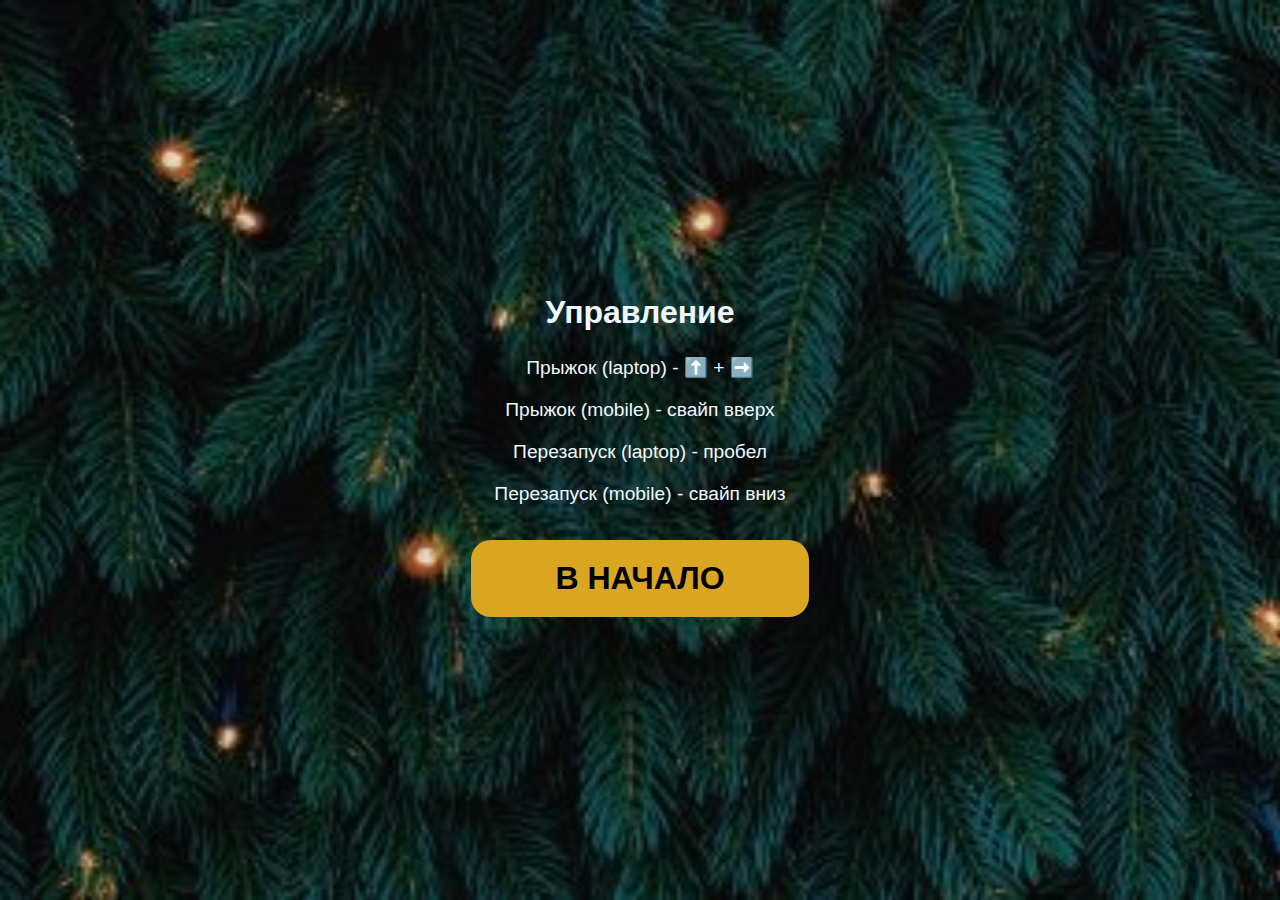
==== controls.html @ 346a8822 "Добавит страницу с описанием управления" ====
<!DOCTYPE html>
<html lang="en">
  <head>
    <meta charset="UTF-8" />
    <meta http-equiv="X-UA-Compatible" content="IE=edge" />
    <meta name="viewport" content="width=device-width, initial-scale=1.0" />
    <title>2024 new year game</title>
    <link rel="stylesheet" href="style.css" />
    <script type="module" src="script.js"></script>
  </head>
  <body class="with-background">
    <h1 class="main-title">Управление</h1>
    <p class="description description-actions">
      <span>Прыжок (laptop) - ⬆️ + ➡️</span>
      <span>Прыжок (mobile) - свайп вверх</span>
      <span>Перезапуск (laptop) - пробел</span>
      <span>Перезапуск (mobile) - свайп вниз</span>
    </p>
    <a class="start-button" href="/index.html">В НАЧАЛО</a>
  </body>
</html>
---- style.css ----
* {
  margin: 0;
  padding: 0;
  box-sizing: border-box;
}

body {
  height: 86vh;
  font-family: 'Segoe UI', Tahoma, Geneva, Verdana, sans-serif;
  background-color: black;
  display: flex;
  flex-direction: column;
  justify-content: center;
  align-items: center;
  gap: 5px;
}

.with-background {
  background-image: url('/images/body-background.jpg');
  background-repeat: no-repeat;
  background-position: center;
  background-size: cover;
}

.main-title,
.title-success {
  color: aliceblue;
  padding: 10px;
  text-align: center;
}

.title-success {
  color: goldenrod;
  font-size: 4rem;
}

.player-success {
  width: 80%;
  animation: spin 4s linear infinite;
  transform: rotate(5deg);
}

a.start-button {
  text-decoration: none;
  color: inherit;
  text-align: center;
}

.year {
  color: goldenrod;
  font-size: 2rem;
  transform: rotate(5deg);
  animation: spin 4s linear infinite;
}

@keyframes spin {
  25% {
    transform: rotate(0deg);
  }

  50% {
    transform: rotate(-5deg);
  }

  75% {
    transform: rotate(0deg);
  }
}

.year span {
  font-size: 6rem;
}

.description {
  color: aliceblue;
  padding: 10px;
  text-align: center;
}

.game-hero {
  color: greenyellow;
  font-size: 1.3rem;
}

.game-hero--target {
  color: deeppink;
}

.description-actions {
  margin-bottom: 20px;
  font-size: 1.2rem;
  text-align: initial;
  color: aliceblue;
  display: flex;
  flex-direction: column;
  gap: 20px;
  align-items: center;
}

.start-button {
  width: 60%;
  padding: 20px;
  font-weight: bold;
  font-size: 2rem;
  border-radius: 20px;
  border: none;
  background-color: goldenrod;
  cursor: pointer;
}

.canvas {
  max-width: 100%;
  max-height: 100%;
  border: 5px solid white;
  position: absolute;
  top: 50%;
  left: 50%;
  transform: translate(-50%, -50%);
}

.hide {
  display: none;
}

.controls {
  max-width: 5%;
  position: absolute;
  top: 5%;
  right: 5%;
}

.controls:hover {
  transform: rotate(15deg);
}

@media screen and (min-width: 700px) {
  body {
    padding: 0 28% 0;
    height: 100vh;
  }

  .start-button {
    max-width: 800px;
  }

  .player-success {
    width: 30%;
  }
}
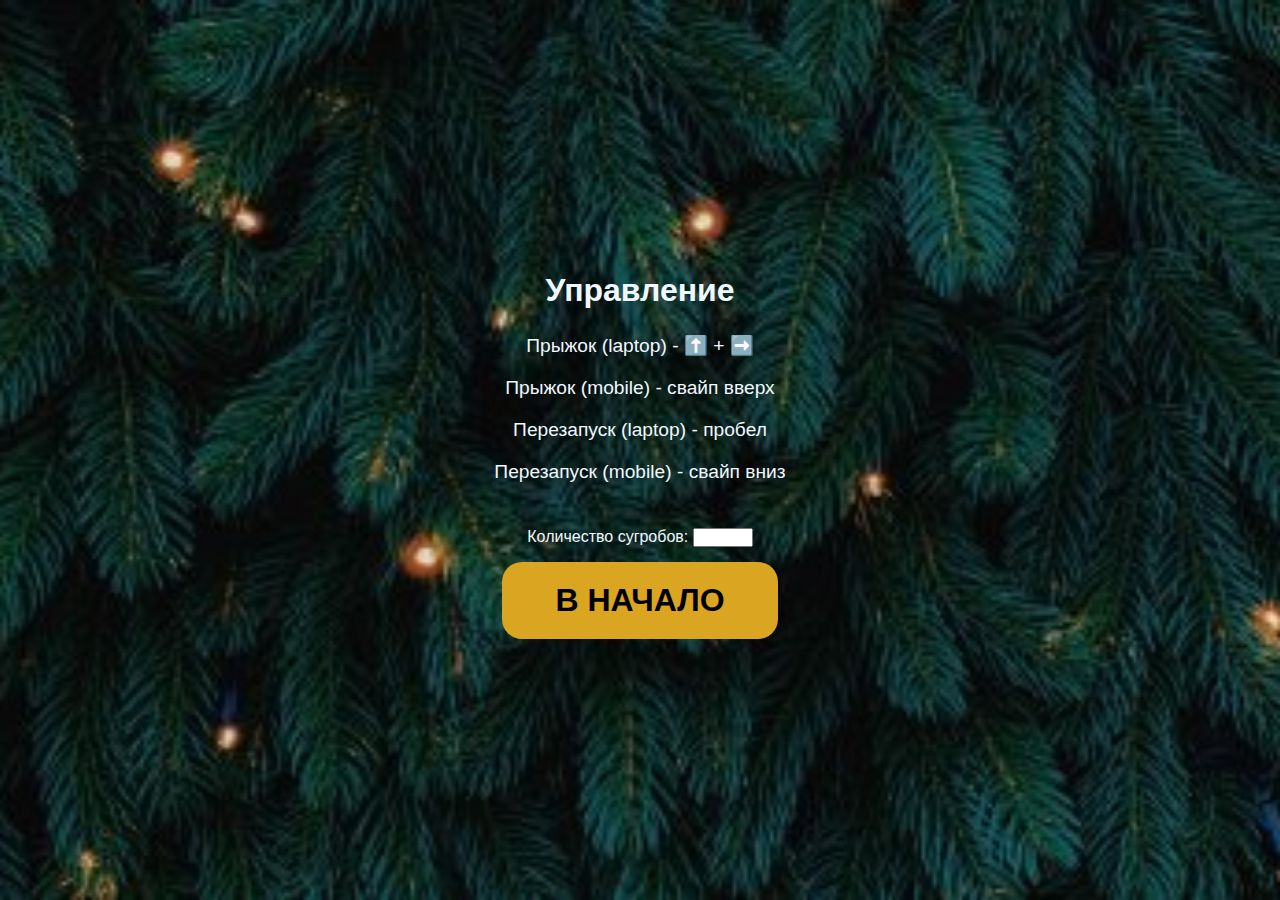
==== commit 194401e6: "Добавит полее ввода количесьва препятствий" ====
--- a/controls.html
+++ b/controls.html
@@ -16,6 +16,10 @@
       <span>Перезапуск (laptop) - пробел</span>
       <span>Перезапуск (mobile) - свайп вниз</span>
     </p>
+    <label class="enemy-count">
+      Количество сугробов:
+      <input type="number" max="100" min="20" />
+    </label>
     <a class="start-button" href="/index.html">В НАЧАЛО</a>
   </body>
 </html>
--- a/style.css
+++ b/style.css
@@ -23,7 +23,8 @@
 }
 
 .main-title,
-.title-success {
+.title-success,
+.enemy-count {
   color: aliceblue;
   padding: 10px;
   text-align: center;
@@ -78,12 +79,13 @@
 }
 
 .game-hero {
-  color: greenyellow;
+  color: #5aaf8a;
   font-size: 1.3rem;
+  font-weight: bold;
 }
 
 .game-hero--target {
-  color: deeppink;
+  color: #cd5b5b;
 }
 
 .description-actions {
@@ -130,7 +132,11 @@
 }
 
 .controls:hover {
-  transform: rotate(15deg);
+  transform: rotate(25deg);
+}
+
+.player {
+margin-top: -30px;
 }
 
 @media screen and (min-width: 700px) {
@@ -147,3 +153,9 @@
     width: 30%;
   }
 }
+
+@media screen and (min-width: 900px) {
+  body {
+    padding: 0 32% 0;
+  }
+}
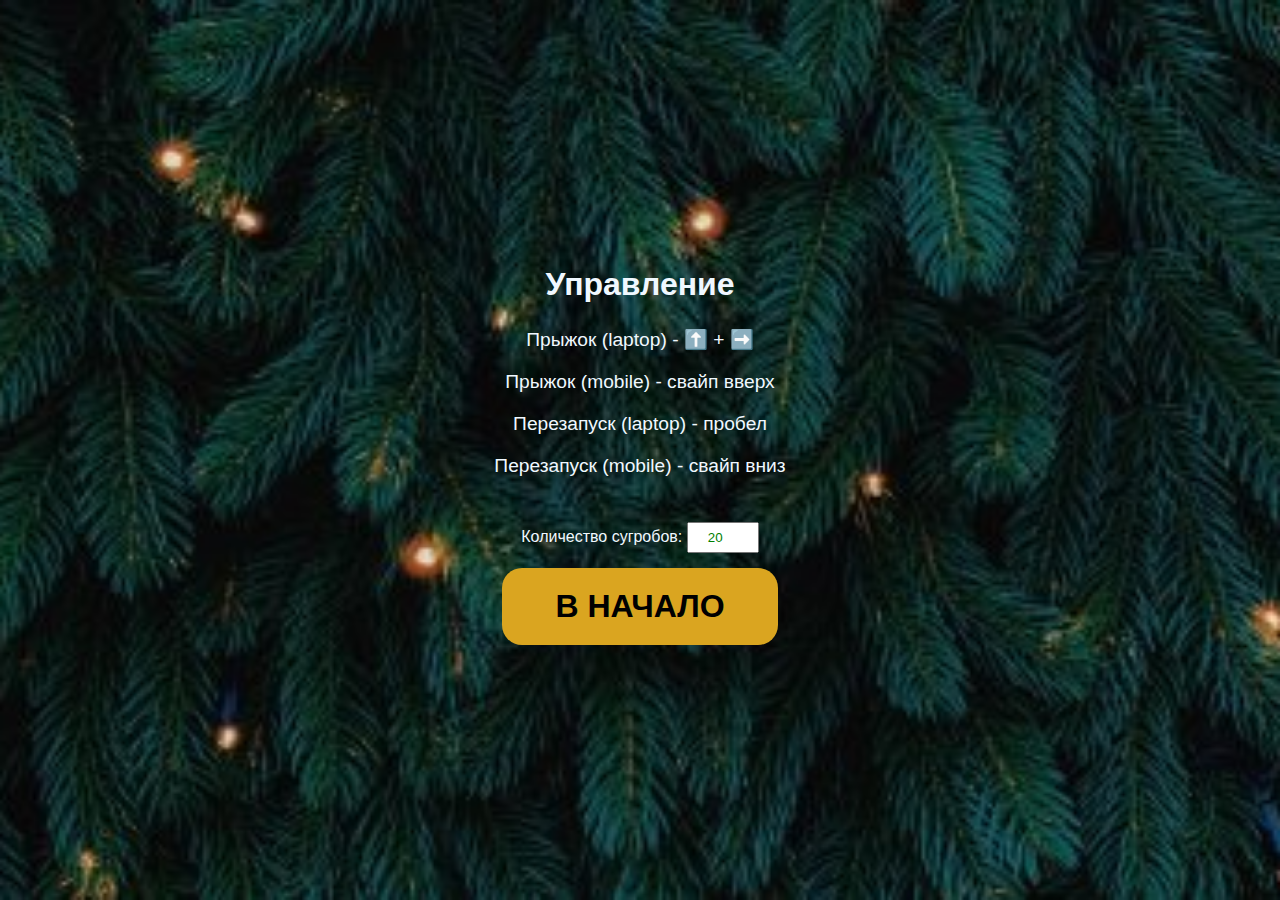
==== commit e4587d4c: "Добавит валидацию поля счетчика препятствий" ====
--- a/controls.html
+++ b/controls.html
@@ -18,7 +18,7 @@
     </p>
     <label class="enemy-count">
       Количество сугробов:
-      <input type="number" max="100" min="20" />
+      <input type="number" max="100" min="20" value="20"/>
     </label>
     <a class="start-button" href="/index.html">В НАЧАЛО</a>
   </body>
--- a/style.css
+++ b/style.css
@@ -27,6 +27,13 @@
 .enemy-count {
   color: aliceblue;
   padding: 10px;
+  text-align: center;
+}
+
+.enemy-count>input {
+  color: green;
+  
+  padding: 6px;
   text-align: center;
 }
 
